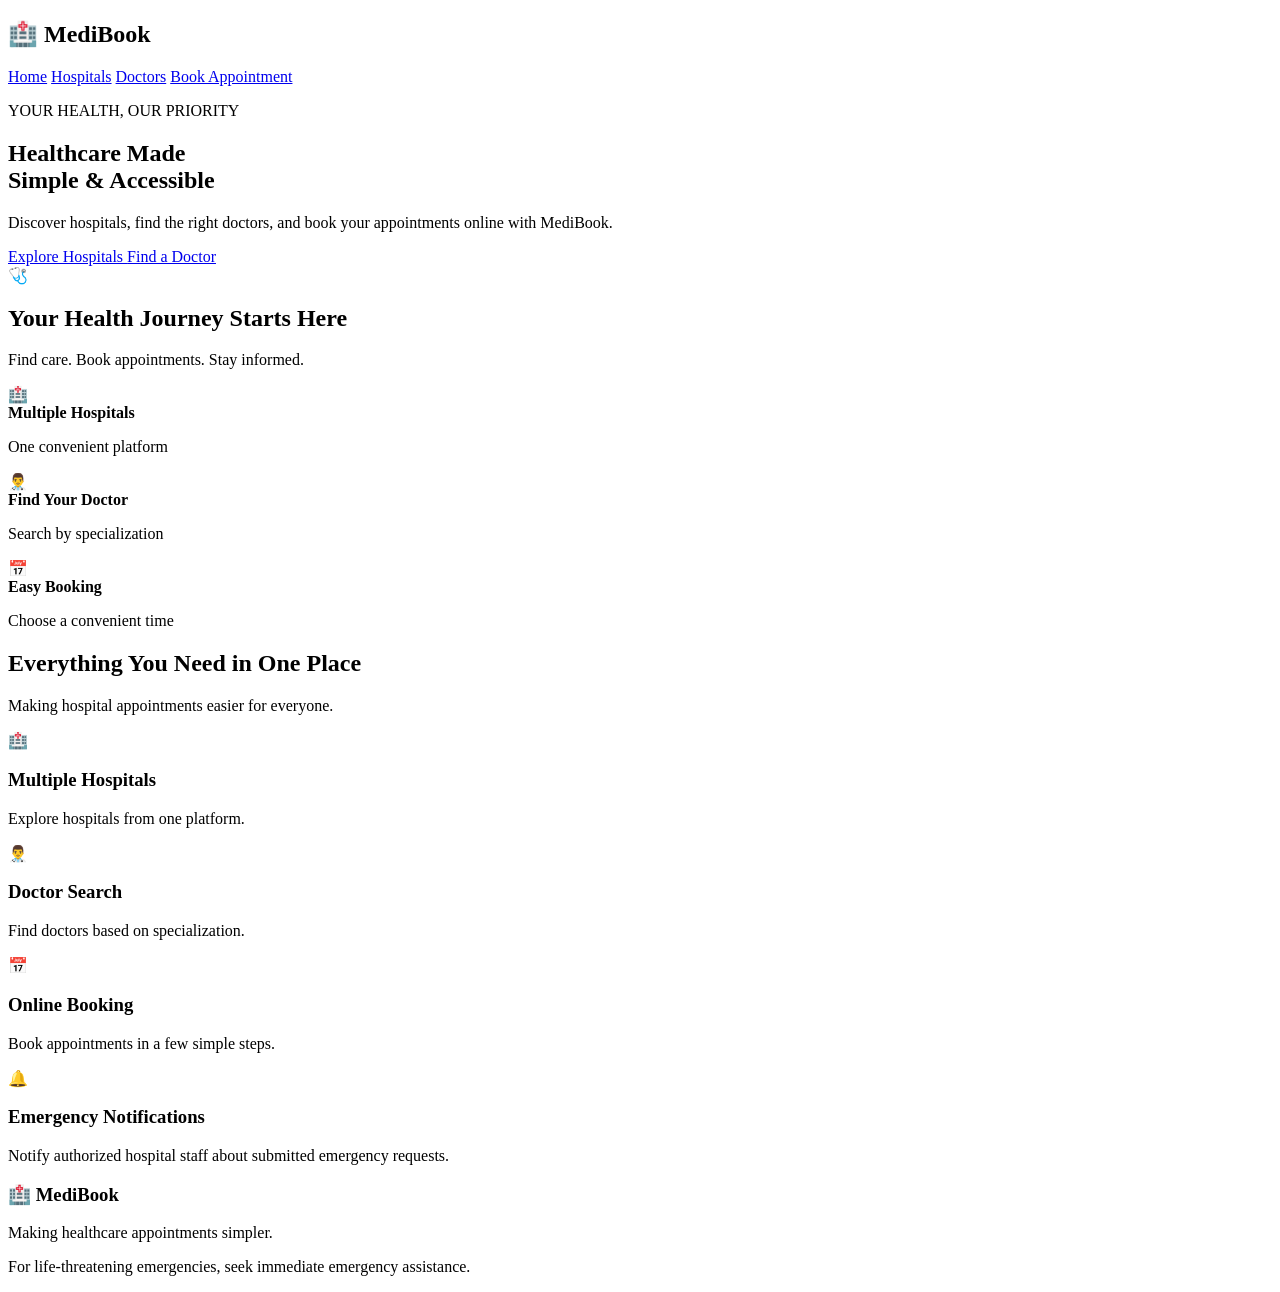
==== templates/index.html @ f181277a "Initial MediBook website with hospital and doctor pages" ====
<!DOCTYPE html>
<html lang="en">
<head>
    <meta charset="UTF-8">
    <meta name="viewport" content="width=device-width, initial-scale=1.0">

    <title>MediBook | Healthcare Appointments</title>

    <link rel="stylesheet"
          href="{{ url_for('static', filename='style.css') }}">
</head>

<body>

    <nav class="navbar">
        <h2>🏥 MediBook</h2>

        <div class="nav-links">
            <a href="/">Home</a>
            <a href="/hospitals">Hospitals</a>
            <a href="/doctors">Doctors</a>
            <a href="/book" class="nav-btn">Book Appointment</a>
        </div>
    </nav>

    <section class="hero">
        <div class="hero-content">
            <p class="tagline">YOUR HEALTH, OUR PRIORITY</p>

            <h1>Healthcare Made<br>
                <span>Simple & Accessible</span>
            </h1>

            <p class="description">
                Discover hospitals, find the right doctors,
                and book your appointments online with MediBook.
            </p>

            <div class="hero-buttons">
                <a href="/hospitals" class="primary-btn">
                    Explore Hospitals
                </a>

                <a href="/doctors" class="secondary-btn">
                    Find a Doctor
                </a>
            </div>
        </div>

        <div class="hero-card">
            <div class="medical-icon">🩺</div>
            <h2>Your Health Journey Starts Here</h2>
            <p>Find care. Book appointments. Stay informed.</p>

            <div class="card-stat">
                <span>🏥</span>
                <div>
                    <strong>Multiple Hospitals</strong>
                    <p>One convenient platform</p>
                </div>
            </div>

            <div class="card-stat">
                <span>👨‍⚕️</span>
                <div>
                    <strong>Find Your Doctor</strong>
                    <p>Search by specialization</p>
                </div>
            </div>

            <div class="card-stat">
                <span>📅</span>
                <div>
                    <strong>Easy Booking</strong>
                    <p>Choose a convenient time</p>
                </div>
            </div>
        </div>
    </section>

    <section class="features hospitals-section">
        <h2>Everything You Need in One Place</h2>

        <p class="section-description">
            Making hospital appointments easier for everyone.
        </p>

        <div class="feature-grid">

            <div class="feature-card">
                <span>🏥</span>
                <h3>Multiple Hospitals</h3>
                <p>Explore hospitals from one platform.</p>
            </div>

            <div class="feature-card">
                <span>👨‍⚕️</span>
                <h3>Doctor Search</h3>
                <p>Find doctors based on specialization.</p>
            </div>

            <div class="feature-card">
                <span>📅</span>
                <h3>Online Booking</h3>
                <p>Book appointments in a few simple steps.</p>
            </div>

            <div class="feature-card">
                <span>🔔</span>
                <h3>Emergency Notifications</h3>
                <p>Notify authorized hospital staff about submitted emergency requests.</p>
            </div>

        </div>
    </section>

    <footer>
        <h3>🏥 MediBook</h3>
        <p>Making healthcare appointments simpler.</p>
        <p class="footer-note">
            For life-threatening emergencies, seek immediate emergency assistance.
        </p>
    </footer>

</body>
</html>
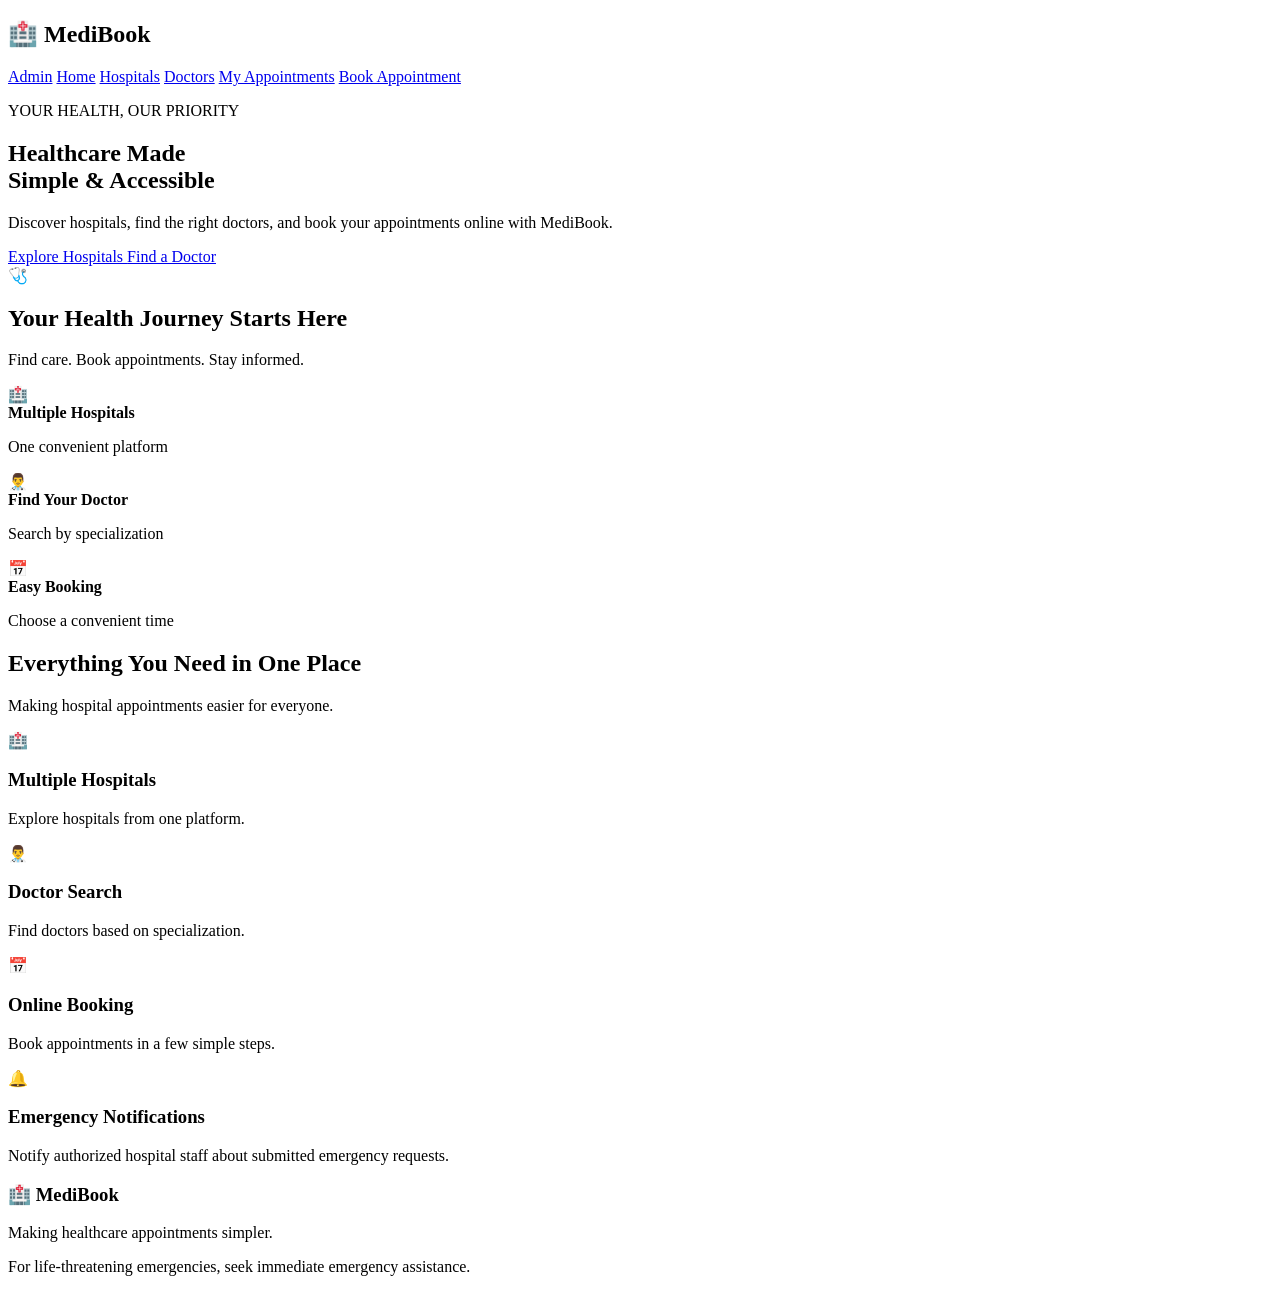
==== commit 38ba6e5b: "Add appointment availability and admin analytics dashboard" ====
--- a/templates/index.html
+++ b/templates/index.html
@@ -16,10 +16,13 @@
         <h2>🏥 MediBook</h2>
 
         <div class="nav-links">
+            <a href="/admin-login">Admin</a>
             <a href="/">Home</a>
             <a href="/hospitals">Hospitals</a>
             <a href="/doctors">Doctors</a>
+            <a href="/my-appointments">My Appointments</a>
             <a href="/book" class="nav-btn">Book Appointment</a>
+            
         </div>
     </nav>
 
